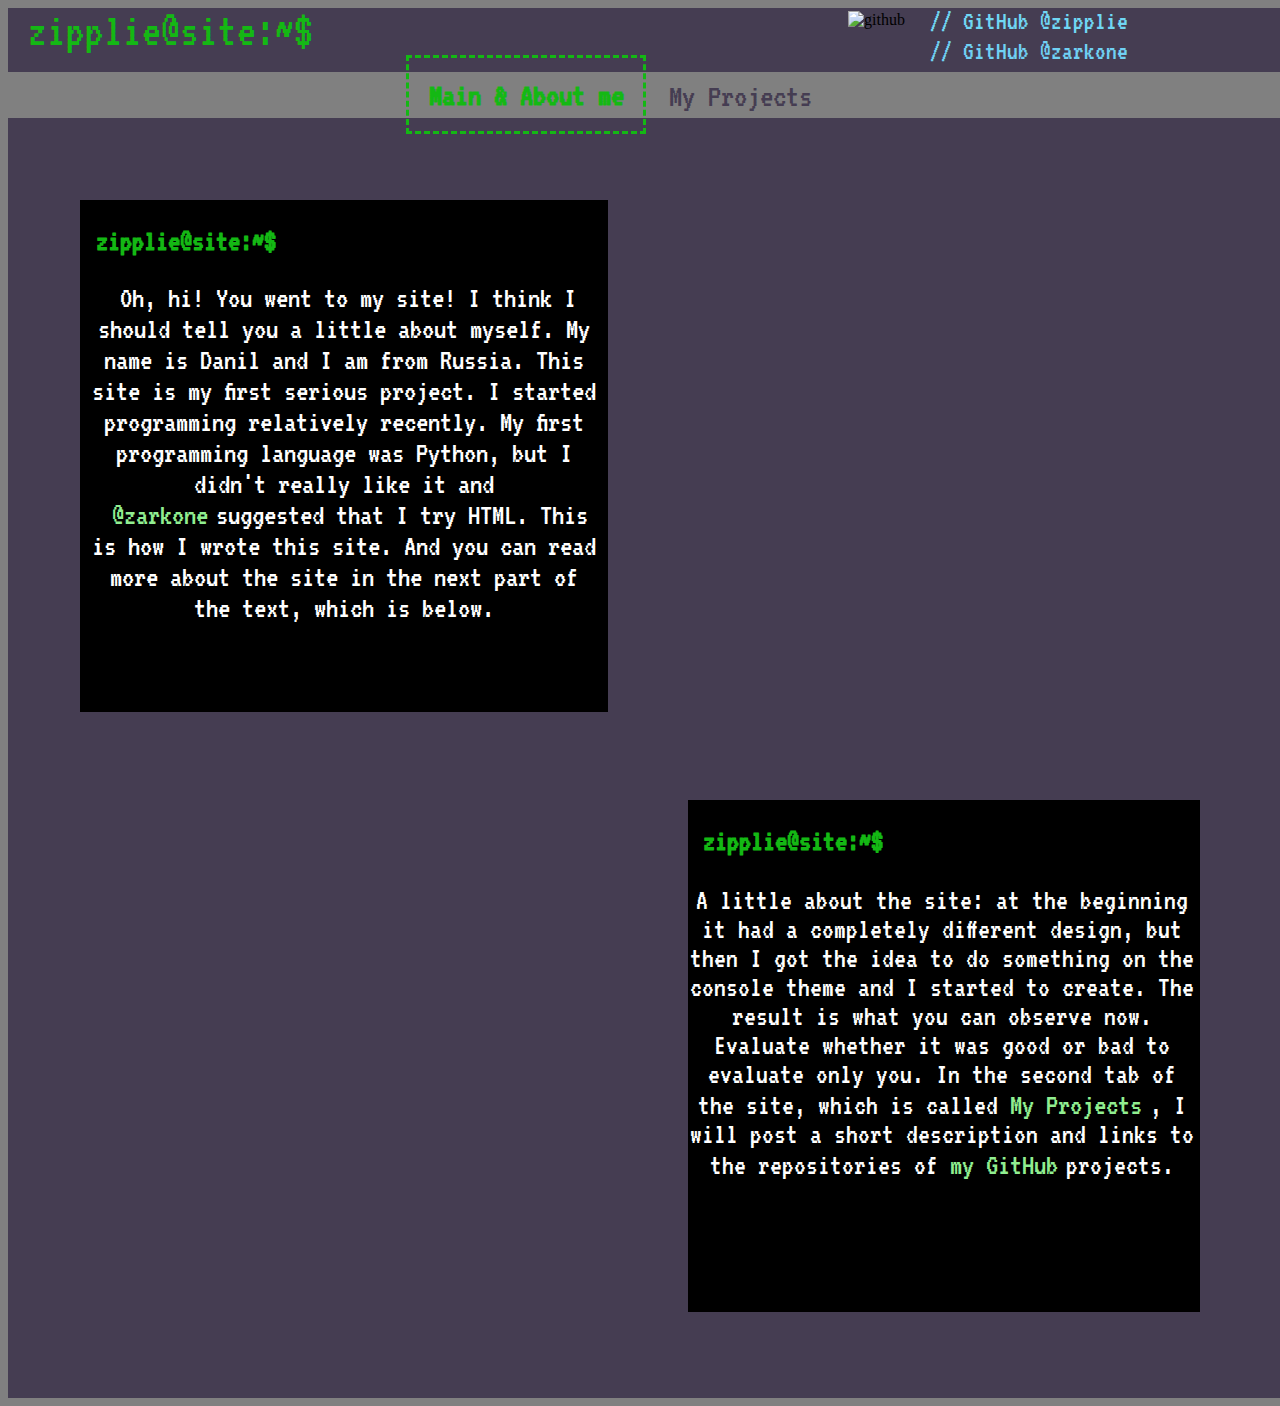
==== index.html @ 01765b56 "FIXED BUG." ====
<!DOCTYPE html>
<html>
<head>
    <!--  TODO: thanks @zarkone for the help -->
    <meta charset="utf-8" />
    <link rel="stylesheet" type="text/css" href="css/main_ab.css">
    <link rel="stylesheet" type="text/css" href="css/info.css">
    <link rel="shortcut icon" href="img/site_icon.png" type="image/x-icon">
    <title>zipplie@site</title>

    <link rel="preconnect" href="https://fonts.googleapis.com">
    <link rel="preconnect" href="https://fonts.gstatic.com" crossorigin>
    <link href="https://fonts.googleapis.com/css2?family=VT323&display=swap" rel="stylesheet">
</head>

<body>
<div id="wrapper">
  <div id="header">
    <div class="logo">
        <span>zipplie@site:~$</span>
    </div>
  </div>

<div class="github_icon">
    <img src="img/github.png" alt="github">
</div>

<div class="github_zipplie">
    <p><a href="https://github.com/zipplie">// GitHub @zipplie</a></p>
</div>

<div class="github_zarkone">
    <p><a href="https://github.com/zarkone">// GitHub @zarkone</a></p>
</div>
</div>

<div id="menu">
      <span>Main & About me</span>
      <a href="sections/myprojects/myprojects.html">My Projects</a>
</div>

<div class="content">
  <div class="terminal">
      <div id="shortbiography">
        <h2>zipplie@site:~$</h2>
            <span>Oh, hi! You went to my site! I think I should tell you a little about myself. My name is Danil and I am from Russia. This site is my first serious project.
              I started programming relatively recently. My first programming language was Python, but I didn't really like it and <a href="https://github.com/zarkone">@zarkone</a>suggested that I try HTML.
              This is how I wrote this site. And you can read more about the site in the next part of the text, which is below.</span>
      </div>
      <div id="aboutthesite">
        <h2>zipplie@site:~$</h2>
          <p>A little about the site: at the beginning it had a completely different design, but then I got the idea to do something on the console theme and I started to create.
                The result is what you can observe now. Evaluate whether it was good or bad to evaluate only you.
              In the second tab of the site, which is called<a href="sections/myprojects/myprojects.html">My Projects</a>, I will post a short description and links to the repositories of<a href="https://github.com/zipplie">my GitHub</a>projects.</p>
        </div>
    </div>
</div>
</body>
</html>
---- css/main_ab.css ----
html, body {
    width: 100%;
    background-color: gray;
    align-items: center;
}

#logo,a {
color: #14b814;
font-family: 'VT323', monospace;
font-size: 30pt;
padding-left: 12.38px;
padding-top: 10px;
text-decoration: none;
}

#wrapper {
    width: 100%;
}

#header {
    background-color: #453d52;
    height: 64px;
    width: 100%;
}

.github_zipplie a {
    float: right;
    margin-right: 92px;
    margin-top: -90px;
    font-family: 'VT323', monospace;
    font-size: 20pt;
    color: #70d7f4;
    text-decoration: none;
}

.github_zipplie a:hover {
    float: right;
    margin-right: 92px;
    margin-top: -90px;
    font-family: 'VT323', monospace;
    font-size: 20pt;
    color: #3db4c7;
    text-decoration: none;
}

.github_zarkone a {
    float: right;
    margin-right: 92px;
    margin-top: -60px;
    font-family: 'VT323', monospace;
    font-size: 20pt;
    color: #70d1f4;
    text-decoration: none;
}

.github_zarkone a:hover {
    float: right;
    margin-right: 92px;
    margin-top: -60px;
    font-family: 'VT323', monospace;
    font-size: 20pt;
    color: #3db4c7;
    text-decoration: none;
}

img {
    width: 60px;
    float: right;
    position: relative;
    right: 380px;
    top: -61px;
}

.logo span {
    color: #14b814;
    font-family: 'VT323', monospace;
    font-size: 35pt;
    padding-left: 20px;
    padding-top: 30px;
    text-decoration: none;
    text-align: center;
}

#menu {
    height: 30px;
    background-color: gray;
    text-align: center;
    width: 100%;
}

#menu a {
    font-size: 25pt;
    font-family: 'VT323', monospace;
    text-decoration: none;
    padding: 18.5px;
    color: #453d52;
    width: 100%;
    position: relative;
    top:-10px;
}

#menu span {
    font-family: 'VT323', monospace;
    text-decoration: none;
    font-weight: bold;
    width: 100%;
    color: #14b814;
    padding:19.5px;
    position: relative;
    top:-11px;
    border-style: dashed;
    font-size: 25pt;
}

#menu a:hover {
  font-family: 'VT323', monospace;
  text-decoration: none;
  font-weight: bold;
  width: 100%;
  color: #14b814;
  padding-top:20px;
  position: relative;
  top:-10px;
  border-style: dashed
}

.content {
    padding-top: 100%;
    background-color: #453d52;
    width: 100%;
}
---- css/info.css ----
#shortbiography span {
  font-family: 'VT323', monospace;
  color: #fff;
  padding-left: 8px;
  text-align: center;
  font-size: 23pt;
}

#shortbiography {
  width: 512px;
  height: 512px;
  background-color: #000;
  position: absolute;
  top: 200px;
  left: 80px;
}

#shortbiography, h2 {
  font-family: 'VT323', monospace;
  color: #14b814;
  padding-left: 8px;
  text-align: left;
  font-size: 23pt;
}

#shortbiography, a {
  font-family: 'VT323', monospace;
  color: #90ee90;
  padding-right: 8px;
  text-align: center;
  font-size: 23pt;
}

#aboutthesite {
  width: 512px;
  height: 512px;
  background-color: #000;
  position: absolute;
  top: 800px;
  right: 80px;
}

#aboutthesite h2 {
  font-family: 'VT323', monospace;
  color: #14b814;
  padding-left: 15px;
  text-align: left;
  font-size: 23pt;
}

#aboutthesite p {
  font-family: 'VT323', monospace;
  color: #fff;
  padding-right: 4px;
  text-align: center;
  font-size: 22pt;
}
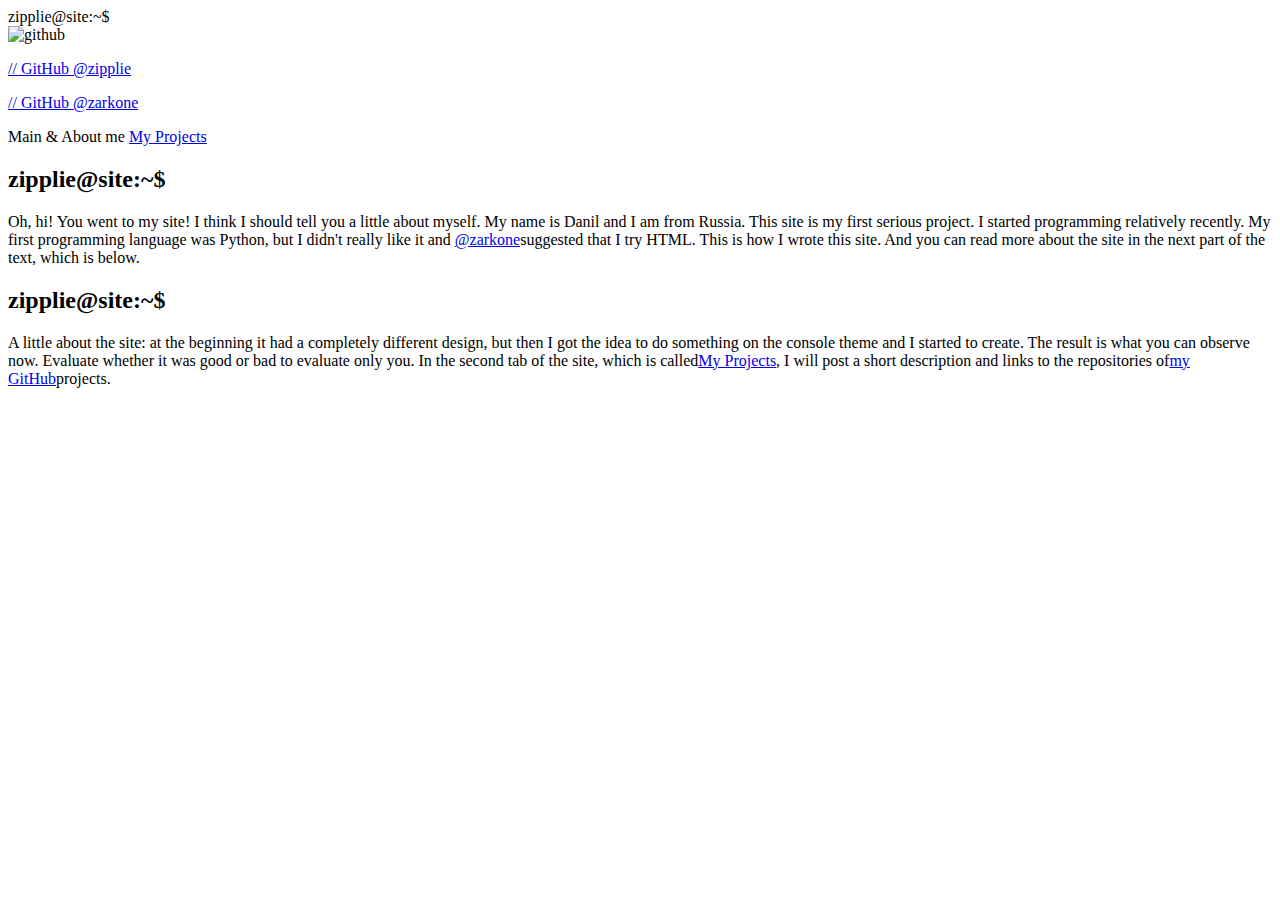
==== commit b9a8d343: "FIX BUGS." ====
--- a/index.html
+++ b/index.html
@@ -3,8 +3,8 @@
 <head>
     <!--  TODO: thanks @zarkone for the help -->
     <meta charset="utf-8" />
-    <link rel="stylesheet" type="text/css" href="css/main_ab.css">
-    <link rel="stylesheet" type="text/css" href="css/info.css">
+    <link rel="stylesheet" type="text/css" href="/main_ab.css">
+    <link rel="stylesheet" type="text/css" href="/info.css">
     <link rel="shortcut icon" href="img/site_icon.png" type="image/x-icon">
     <title>zipplie@site</title>
 
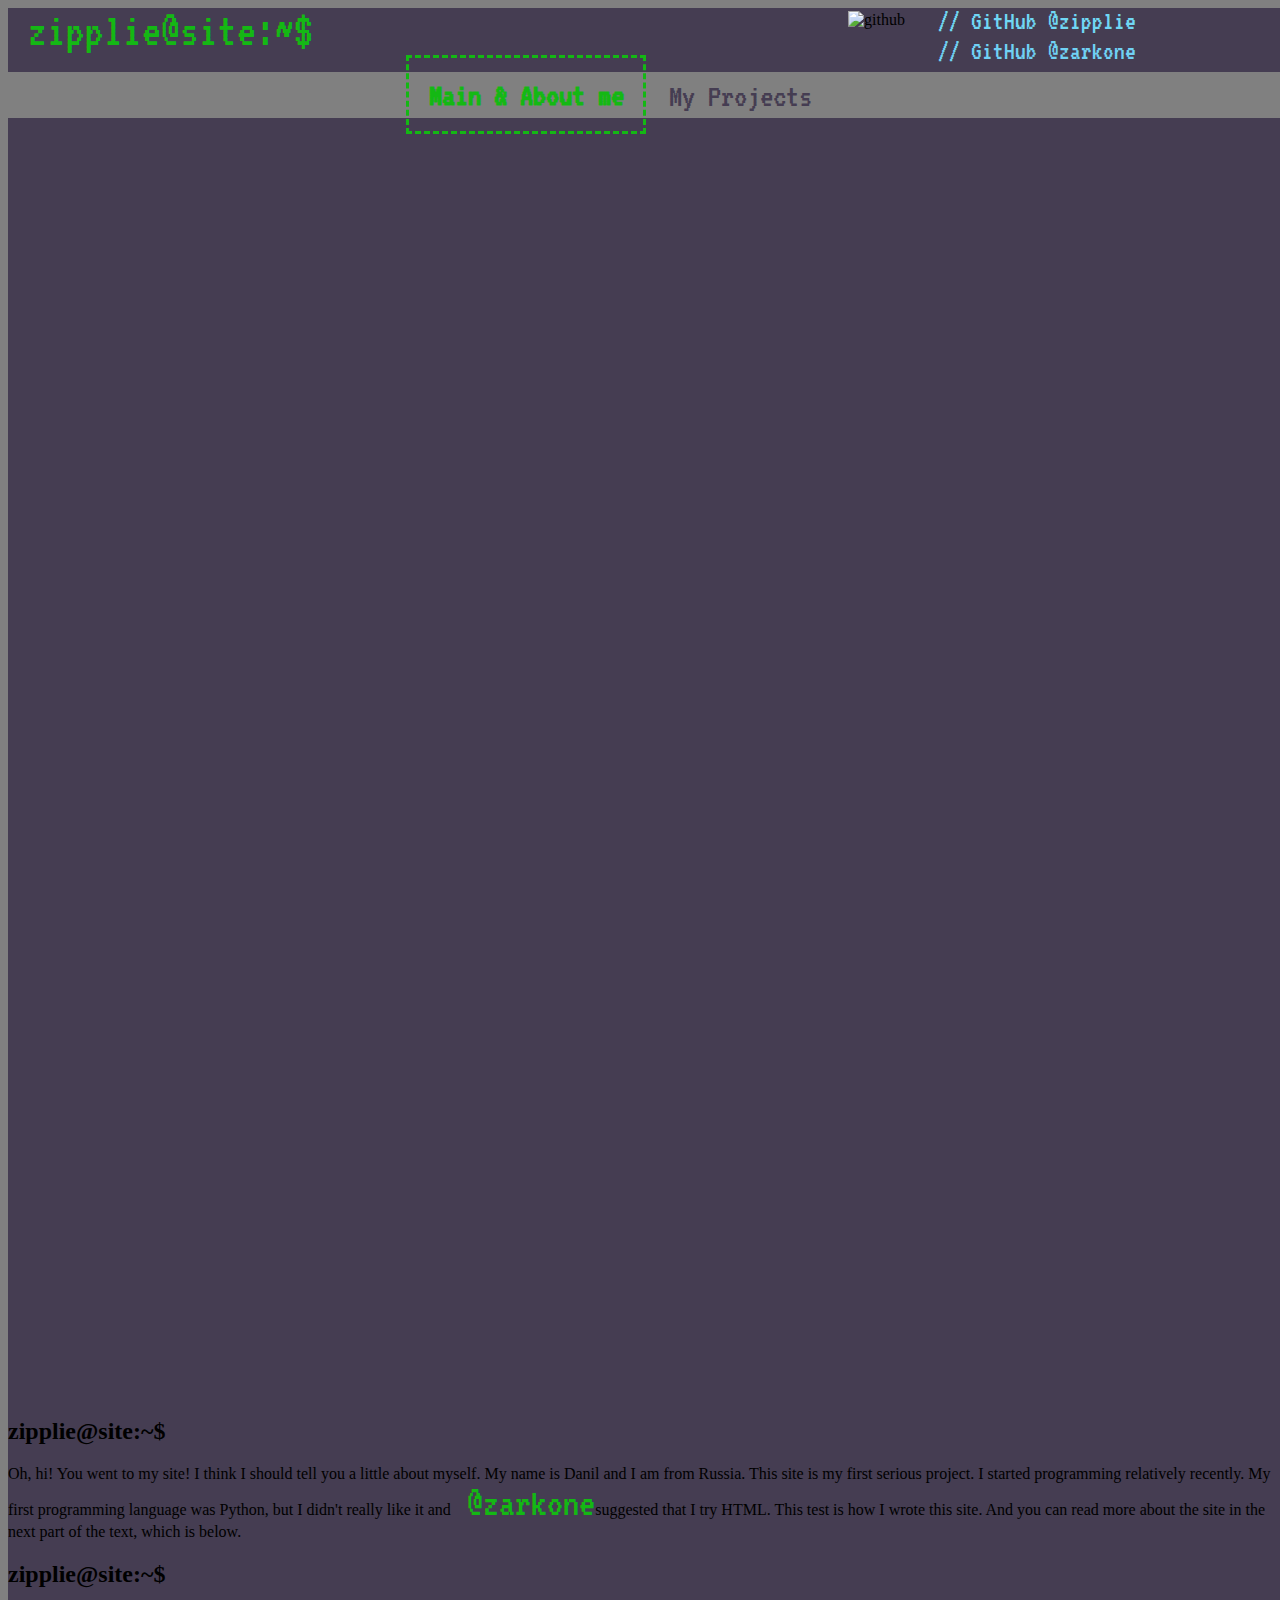
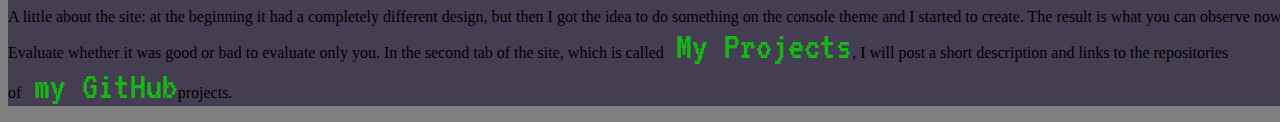
==== commit 52c44d41: "test" ====
--- a/index.html
+++ b/index.html
@@ -2,9 +2,9 @@
 <html>
 <head>
     <!--  TODO: thanks @zarkone for the help -->
-    <meta charset="utf-8" />
-    <link rel="stylesheet" type="text/css" href="/main_ab.css">
-    <link rel="stylesheet" type="text/css" href="/info.css">
+    <meta charset="utf-8">
+    <link rel="stylesheet" type="text/css" href="main_ab.css">
+    <link rel="stylesheet" type="text/css" href="info.css">
     <link rel="shortcut icon" href="img/site_icon.png" type="image/x-icon">
     <title>zipplie@site</title>
 
@@ -45,7 +45,7 @@
         <h2>zipplie@site:~$</h2>
             <span>Oh, hi! You went to my site! I think I should tell you a little about myself. My name is Danil and I am from Russia. This site is my first serious project.
               I started programming relatively recently. My first programming language was Python, but I didn't really like it and <a href="https://github.com/zarkone">@zarkone</a>suggested that I try HTML.
-              This is how I wrote this site. And you can read more about the site in the next part of the text, which is below.</span>
+              This test is how I wrote this site. And you can read more about the site in the next part of the text, which is below.</span>
       </div>
       <div id="aboutthesite">
         <h2>zipplie@site:~$</h2>
--- a/main_ab.css
+++ b/main_ab.css
@@ -0,0 +1,130 @@
+html, body {
+    width: 100%;
+    background-color: gray;
+    align-items: center;
+}
+
+#logo, a {
+color: #14b814;
+font-family: 'VT323', monospace;
+font-size: 30pt;
+padding-left: 12.38px;
+padding-top: 10px;
+text-decoration: none;
+}
+
+#wrapper {
+    width: 100%;
+}
+
+#header {
+    background-color: #453d52;
+    height: 64px;
+    width: 100%;
+}
+
+.github_zipplie a {
+    float: right;
+    margin-right: 92px;
+    margin-top: -90px;
+    font-family: 'VT323', monospace;
+    font-size: 20pt;
+    color: #70d7f4;
+    text-decoration: none;
+}
+
+.github_zipplie a:hover {
+    float: right;
+    margin-right: 92px;
+    margin-top: -90px;
+    font-family: 'VT323', monospace;
+    font-size: 20pt;
+    color: #3db4c7;
+    text-decoration: none;
+}
+
+.github_zarkone a {
+    float: right;
+    margin-right: 92px;
+    margin-top: -60px;
+    font-family: 'VT323', monospace;
+    font-size: 20pt;
+    color: #70d1f4;
+    text-decoration: none;
+}
+
+.github_zarkone a:hover {
+    float: right;
+    margin-right: 92px;
+    margin-top: -60px;
+    font-family: 'VT323', monospace;
+    font-size: 20pt;
+    color: #3db4c7;
+    text-decoration: none;
+}
+
+img {
+    width: 60px;
+    float: right;
+    position: relative;
+    right: 380px;
+    top: -61px;
+}
+
+.logo span {
+    color: #14b814;
+    font-family: 'VT323', monospace;
+    font-size: 35pt;
+    padding-left: 20px;
+    padding-top: 30px;
+    text-decoration: none;
+    text-align: center;
+}
+
+#menu {
+    height: 30px;
+    background-color: gray;
+    text-align: center;
+    width: 100%;
+}
+
+#menu a {
+    font-size: 25pt;
+    font-family: 'VT323', monospace;
+    text-decoration: none;
+    padding: 18.5px;
+    color: #453d52;
+    width: 100%;
+    position: relative;
+    top:-10px;
+}
+
+#menu span {
+    font-family: 'VT323', monospace;
+    text-decoration: none;
+    font-weight: bold;
+    width: 100%;
+    color: #14b814;
+    padding:19.5px;
+    position: relative;
+    top:-11px;
+    border-style: dashed;
+    font-size: 25pt;
+}
+
+#menu a:hover {
+  font-family: 'VT323', monospace;
+  text-decoration: none;
+  font-weight: bold;
+  width: 100%;
+  color: #14b814;
+  padding-top:20px;
+  position: relative;
+  top:-10px;
+  border-style: dashed
+}
+
+.content {
+    padding-top: 100%;
+    background-color: #453d52;
+}
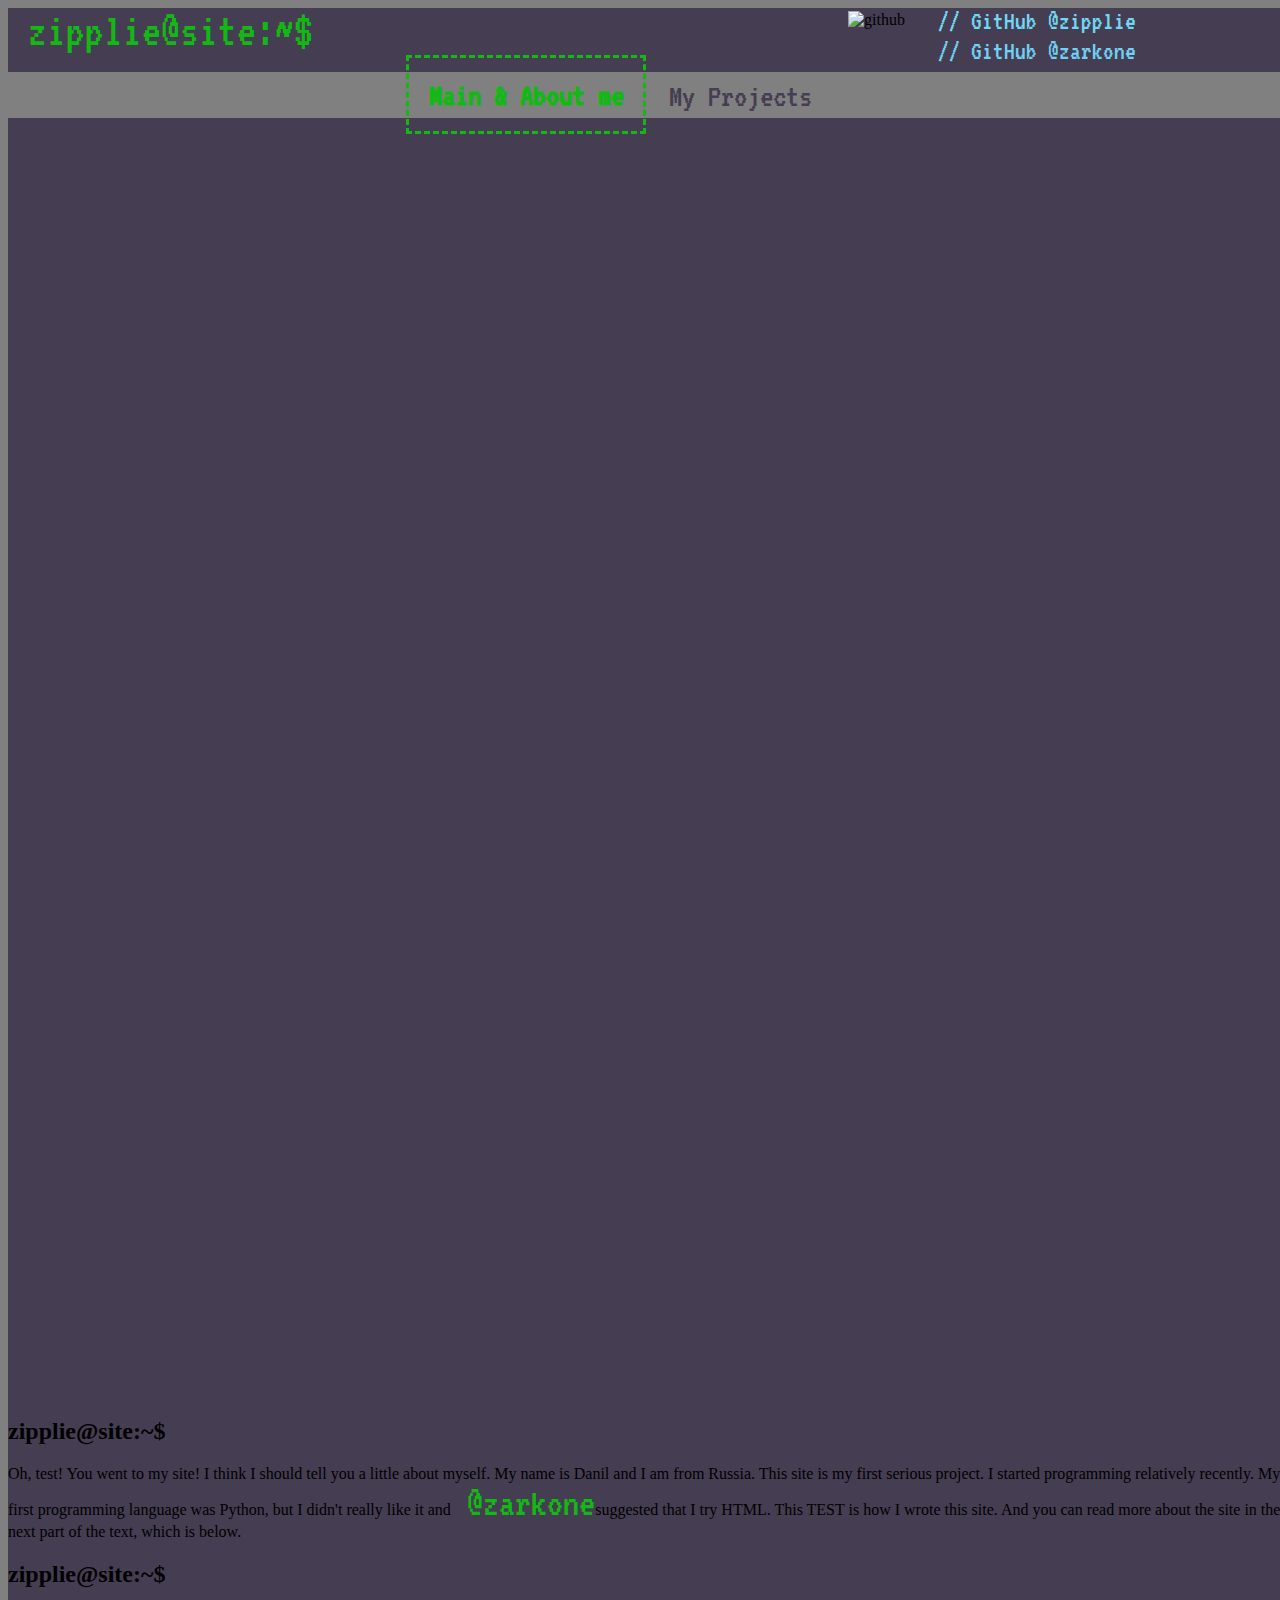
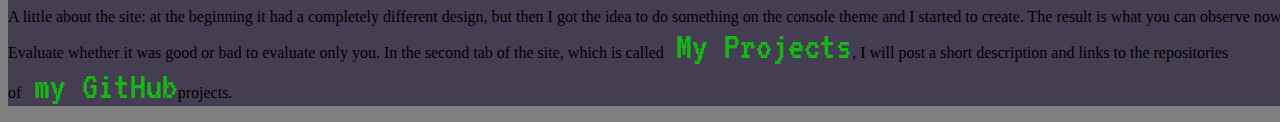
==== commit e930ba4e: "test" ====
--- a/index.html
+++ b/index.html
@@ -43,9 +43,9 @@
   <div class="terminal">
       <div id="shortbiography">
         <h2>zipplie@site:~$</h2>
-            <span>Oh, hi! You went to my site! I think I should tell you a little about myself. My name is Danil and I am from Russia. This site is my first serious project.
+            <span>Oh, test! You went to my site! I think I should tell you a little about myself. My name is Danil and I am from Russia. This site is my first serious project.
               I started programming relatively recently. My first programming language was Python, but I didn't really like it and <a href="https://github.com/zarkone">@zarkone</a>suggested that I try HTML.
-              This test is how I wrote this site. And you can read more about the site in the next part of the text, which is below.</span>
+              This TEST is how I wrote this site. And you can read more about the site in the next part of the text, which is below.</span>
       </div>
       <div id="aboutthesite">
         <h2>zipplie@site:~$</h2>
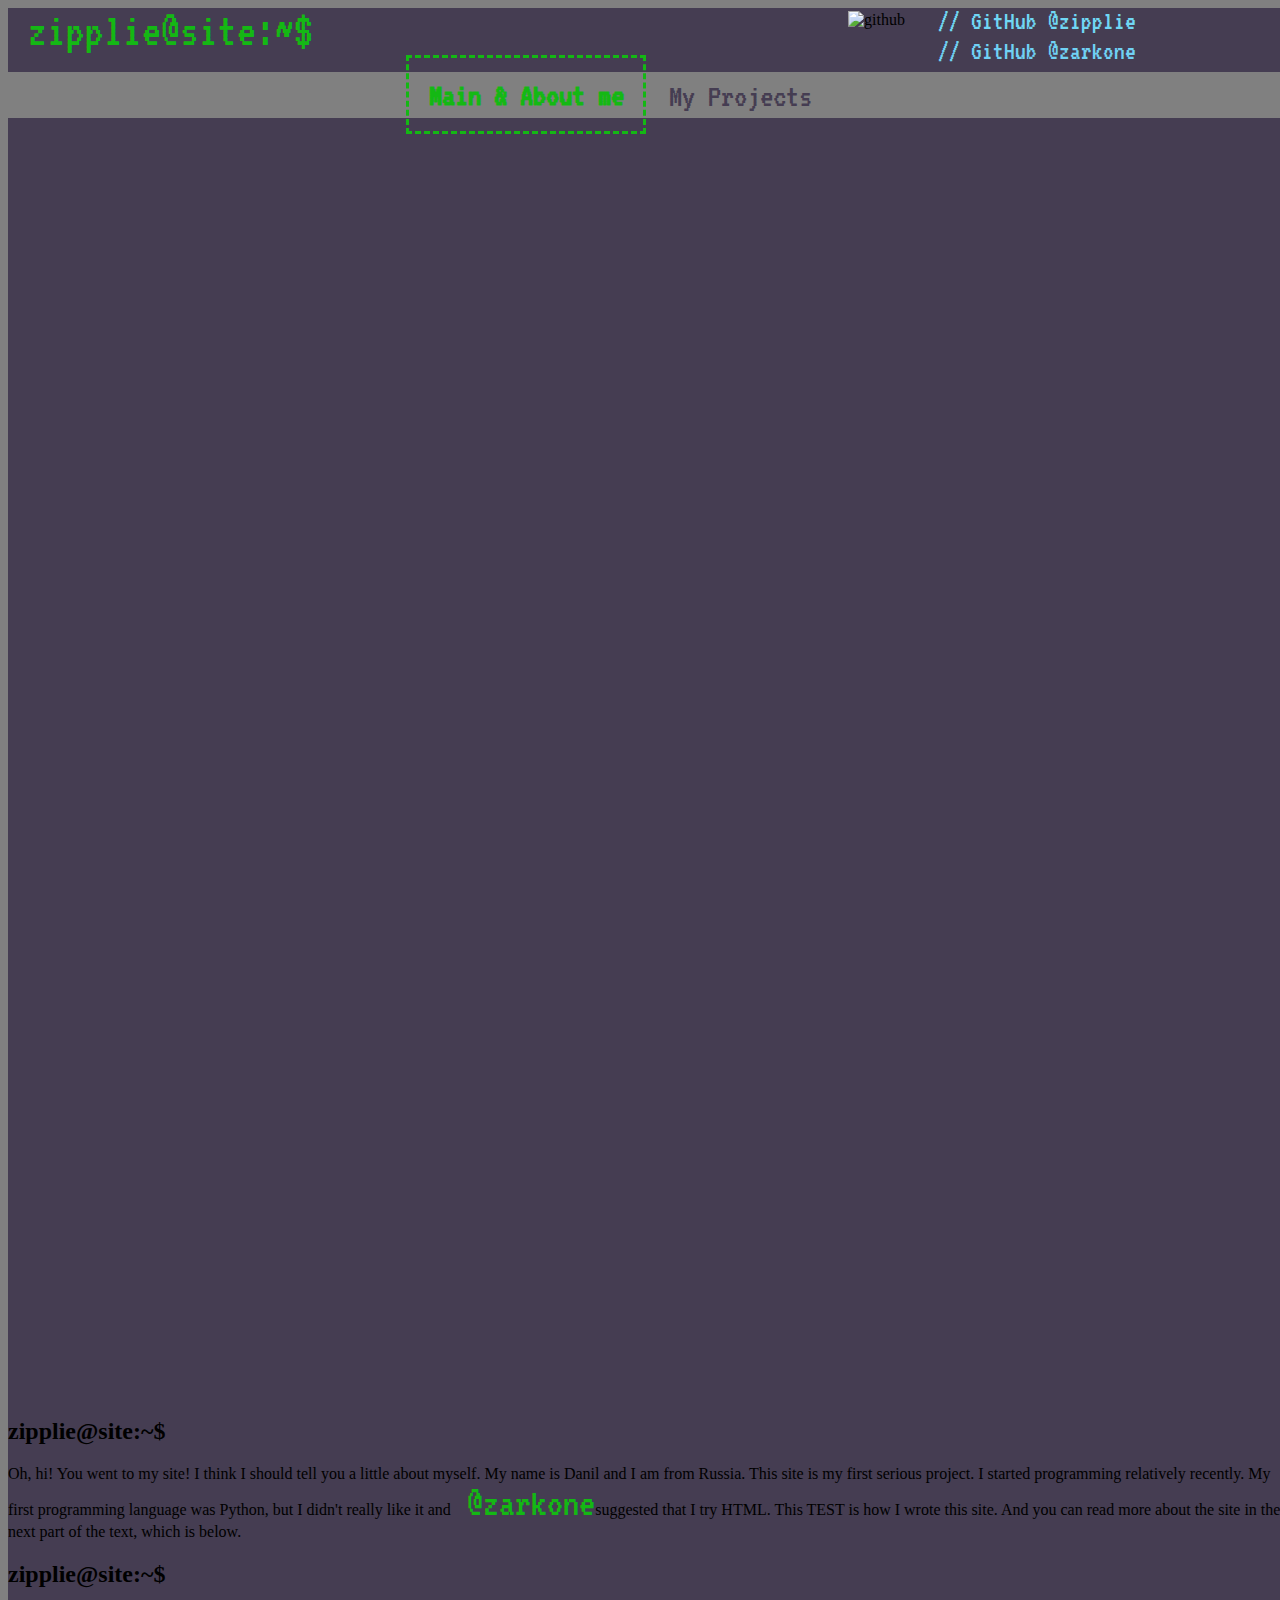
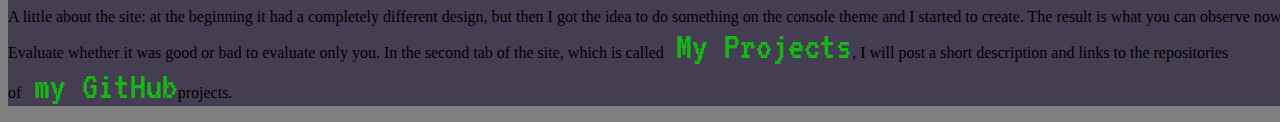
==== commit 7dac51ea: "''" ====
--- a/index.html
+++ b/index.html
@@ -43,7 +43,7 @@
   <div class="terminal">
       <div id="shortbiography">
         <h2>zipplie@site:~$</h2>
-            <span>Oh, test! You went to my site! I think I should tell you a little about myself. My name is Danil and I am from Russia. This site is my first serious project.
+            <span>Oh, hi! You went to my site! I think I should tell you a little about myself. My name is Danil and I am from Russia. This site is my first serious project.
               I started programming relatively recently. My first programming language was Python, but I didn't really like it and <a href="https://github.com/zarkone">@zarkone</a>suggested that I try HTML.
               This TEST is how I wrote this site. And you can read more about the site in the next part of the text, which is below.</span>
       </div>
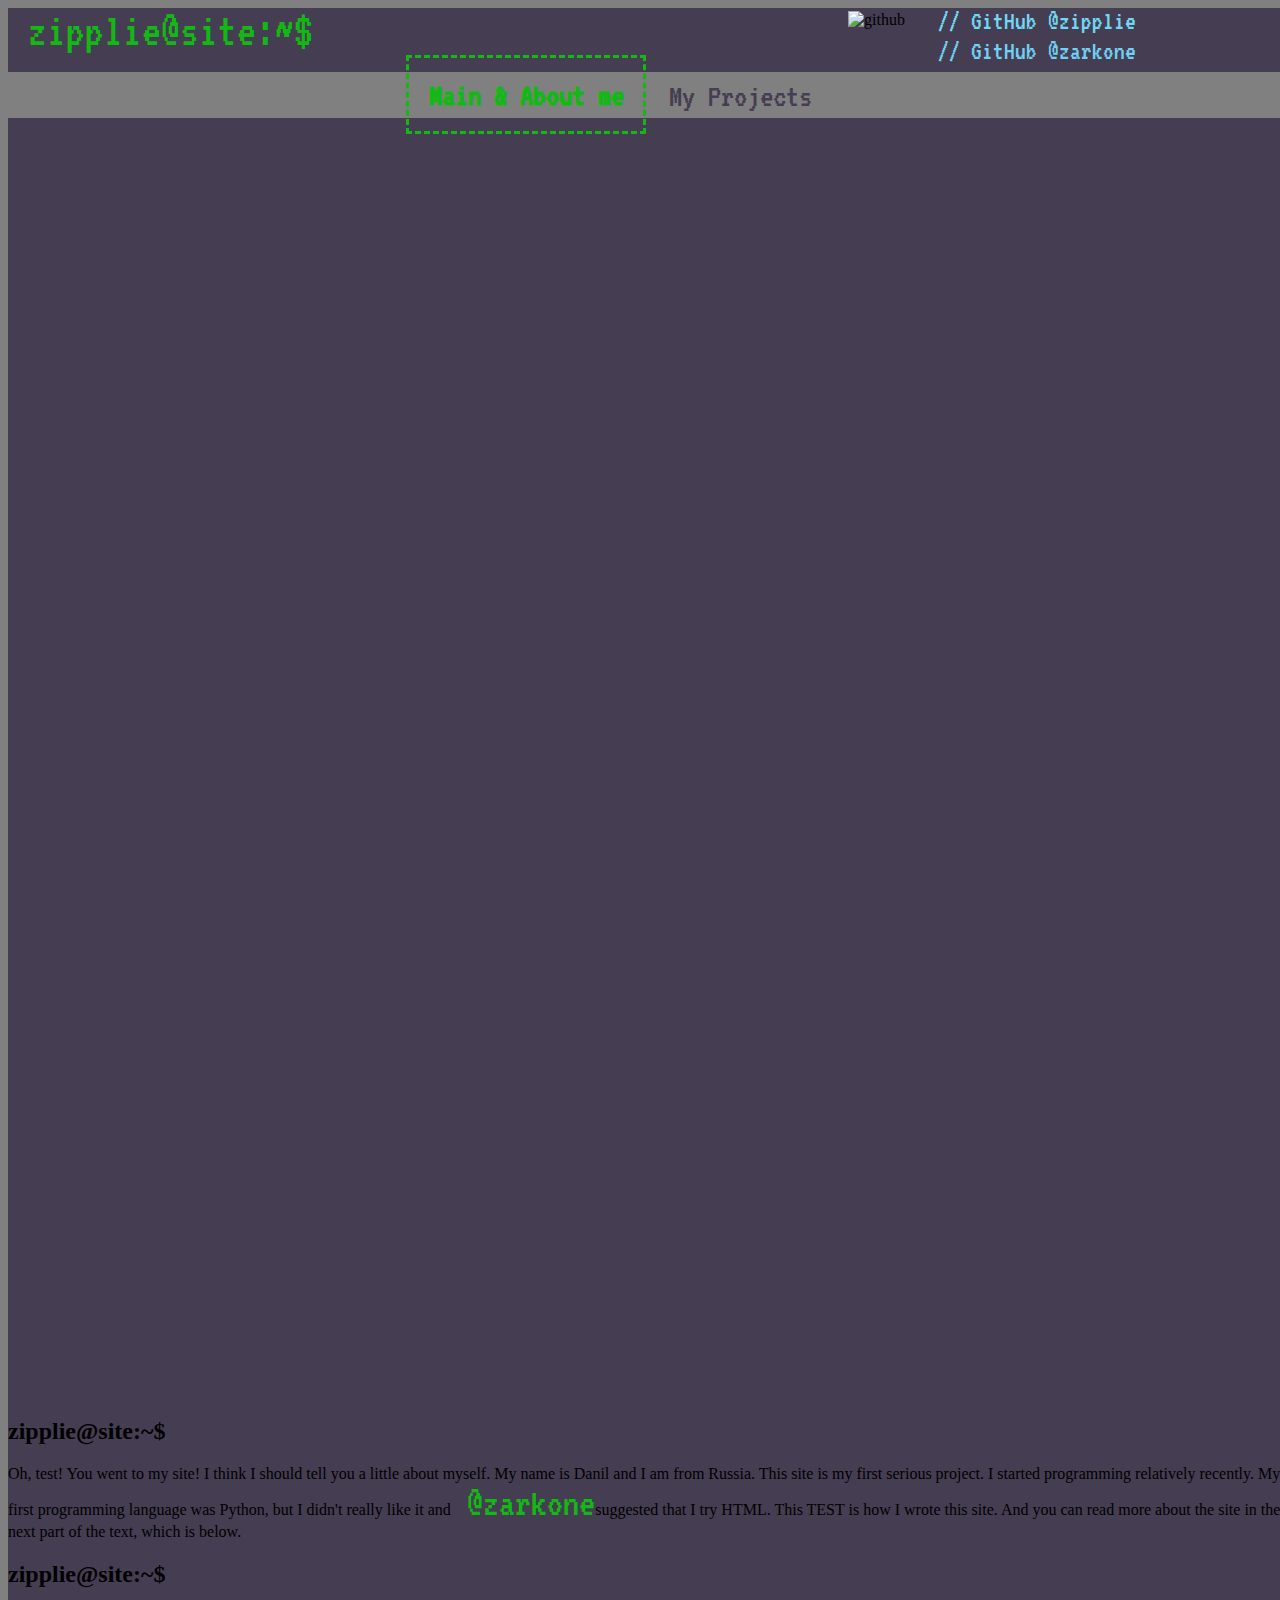
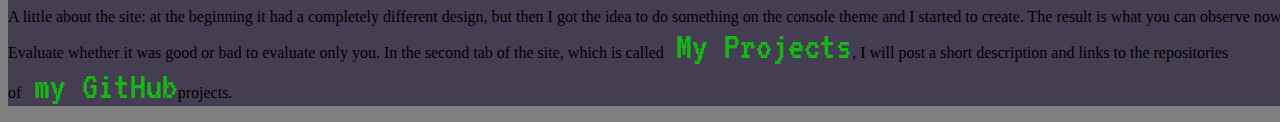
==== commit 859e8e58: "test git" ====
--- a/index.html
+++ b/index.html
@@ -43,7 +43,7 @@
   <div class="terminal">
       <div id="shortbiography">
         <h2>zipplie@site:~$</h2>
-            <span>Oh, hi! You went to my site! I think I should tell you a little about myself. My name is Danil and I am from Russia. This site is my first serious project.
+            <span>Oh, test! You went to my site! I think I should tell you a little about myself. My name is Danil and I am from Russia. This site is my first serious project.
               I started programming relatively recently. My first programming language was Python, but I didn't really like it and <a href="https://github.com/zarkone">@zarkone</a>suggested that I try HTML.
               This TEST is how I wrote this site. And you can read more about the site in the next part of the text, which is below.</span>
       </div>
